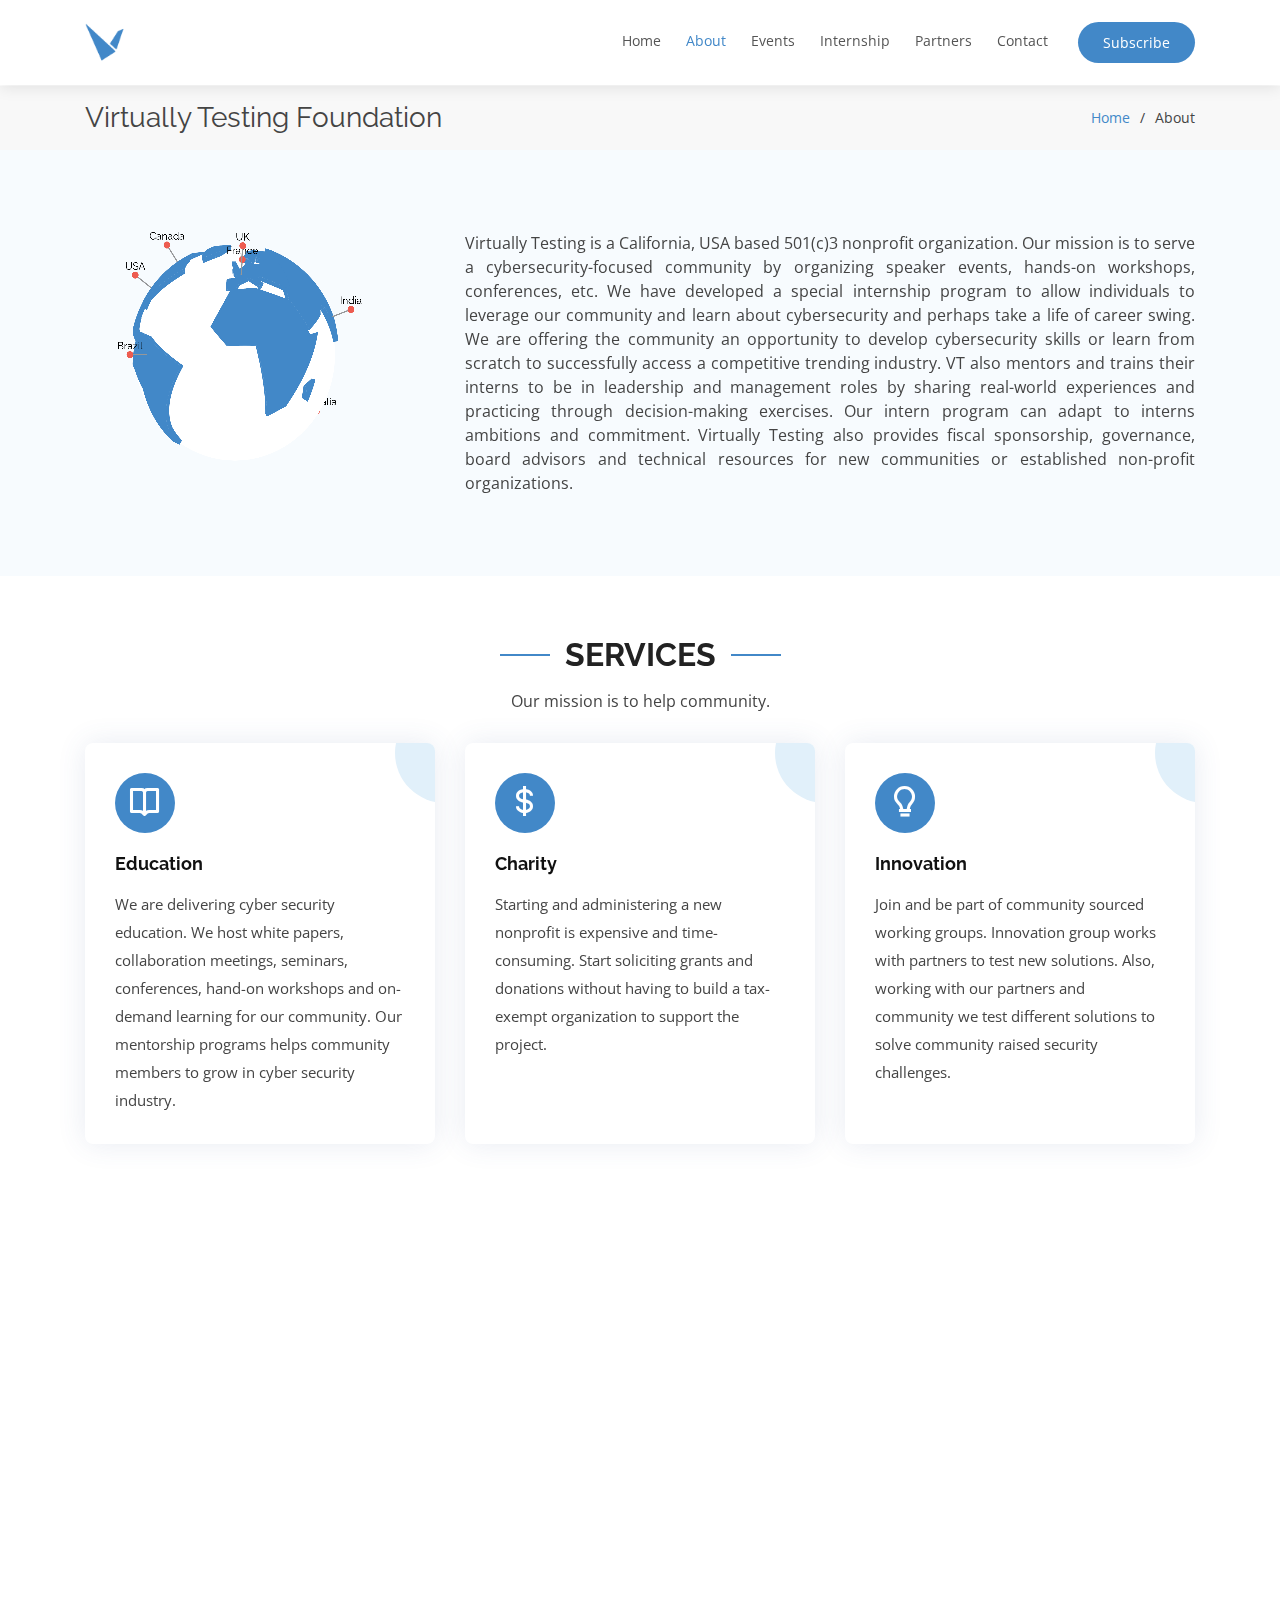
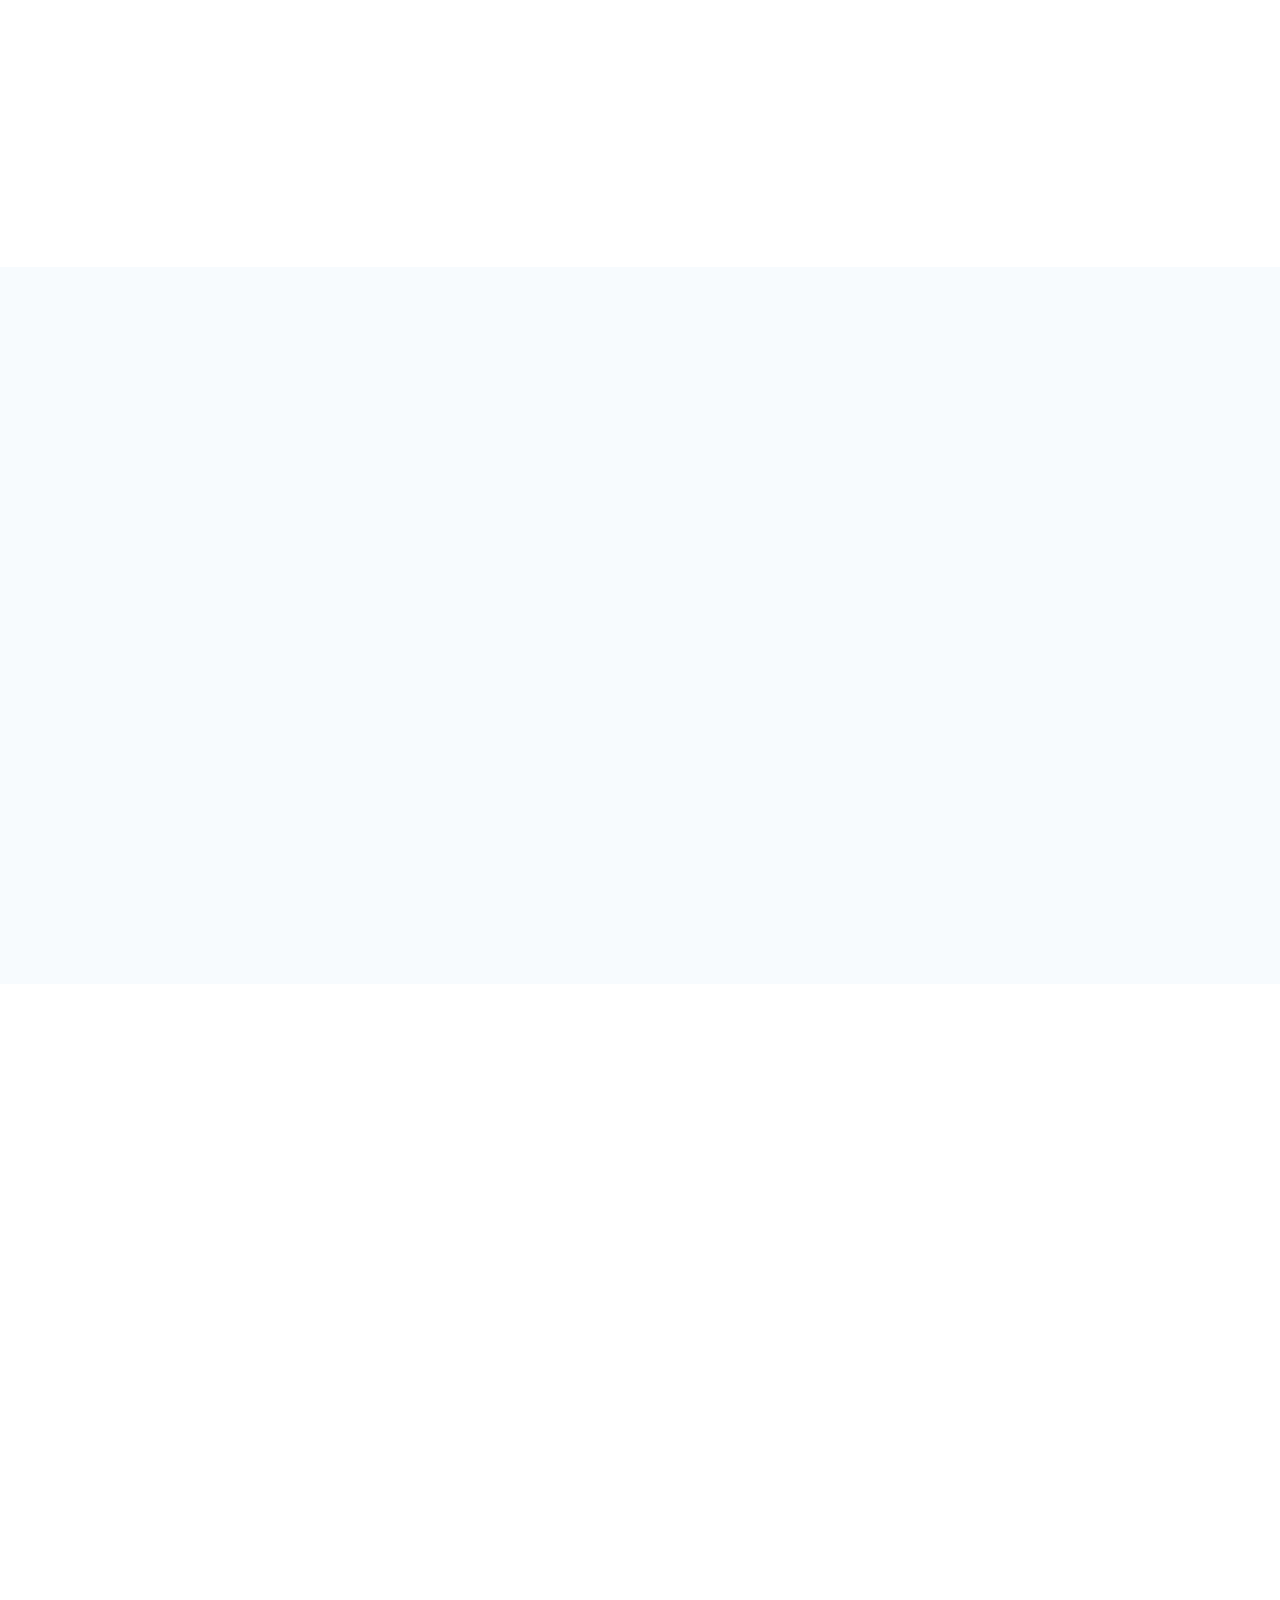
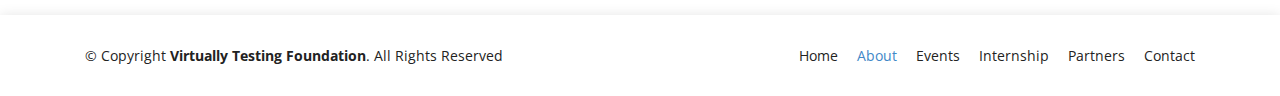
==== about.html @ 59aa44c2 "initial commit" ====
<!DOCTYPE html>
<html lang="en">

<head>
    <meta charset="utf-8" />
    <meta content="width=device-width, initial-scale=1.0" name="viewport" />

    <title>Virtually Testing Foundation | About</title>
    <meta content="" name="description" />
    <meta content="" name="keywords" />

    <!-- Favicons -->
    <link href="assets/img/logo-small.png" rel="icon" />
    <link href="assets/img/apple-touch-icon.png" rel="apple-touch-icon" />

    <!-- Google Fonts -->
    <link
        href="https://fonts.googleapis.com/css?family=Open+Sans:300,300i,400,400i,600,600i,700,700i|Raleway:300,300i,400,400i,500,500i,600,600i,700,700i|Poppins:300,300i,400,400i,500,500i,600,600i,700,700i"
        rel="stylesheet" />

    <!-- Vendor CSS Files -->
    <link href="assets/vendor/bootstrap/css/bootstrap.min.css" rel="stylesheet" />
    <link href="assets/vendor/icofont/icofont.min.css" rel="stylesheet" />
    <link href="assets/vendor/remixicon/remixicon.css" rel="stylesheet" />
    <link href="assets/vendor/boxicons/css/boxicons.min.css" rel="stylesheet" />
    <link href="assets/vendor/owl.carousel/assets/owl.carousel.min.css" rel="stylesheet" />
    <link href="assets/vendor/venobox/venobox.css" rel="stylesheet" />
    <link href="assets/vendor/aos/aos.css" rel="stylesheet" />

    <!-- Template Main CSS File -->
    <link href="assets/css/style.css" rel="stylesheet" />
</head>

<body>
    <div id="page-preloader">
        <div class="wrapper">
            <img src="assets/img/logo-small.png">
        </div>
    </div>
    <!-- ======= Header ======= -->
    <header id="header" class="fixed-top d-flex align-items-center">
        <div class="container d-flex align-items-center">
            <div class="logo mr-auto">
                <h1 class="text-light">
                    <a href="#"><img src="assets/img/logo-small.png" class="img-fluid animated" alt="" /></a>
                </h1>
                <!-- Uncomment below if you prefer to use an image logo -->
                <!-- <a href="index.html"><img src="assets/img/logo.png" alt="" class="img-fluid"></a>-->
            </div>

            <nav class="nav-menu d-none d-lg-block">
                <ul>
                    <li><a href="index.html" style="color: #555555">Home</a></li>
                    <li><a href="#" style="color: #4288c8">About</a></li>
                    <li><a href="events.html">Events</a></li>
                    <li><a href="intern.html">Internship</a></li>
                    <li><a href="partner.html">Partners</a></li>
                    <li><a href="contact.html">Contact</a></li>

                    <li class="donate"><a href="index.html#subs">Subscribe</a></li>
                </ul>
            </nav>
            <!-- .nav-menu -->
        </div>
    </header>
    <!-- End Header -->

    <main id="main">
        <!-- ======= Breadcrumbs ======= -->
        <section id="breadcrumbs" class="breadcrumbs">
            <div class="container">
                <div class="d-flex justify-content-between align-items-center">
                    <h2>Virtually Testing Foundation</h2>
                    <ol>
                        <li><a href="index.html">Home</a></li>
                        <li>About</li>
                    </ol>
                </div>
            </div>
        </section>
        <!-- End Breadcrumbs -->

        <!-- ======= About Us Section ======= -->
        <section id="about" class="about section-bg">
            <div class="container">
                <div class="row content">
                    <div class="col-lg-4 pt-4 pt-lg-0" data-aos="fade-up">
                        <!-- <div id="chartdiv"></div> -->
                        <canvas class="globe" width="1800" height="1700"></canvas>
                        <!-- <img src="assets/img/cal.png" class="w-100"> -->
                    </div>
                    <div class="col-lg-8 pt-4 pt-lg-0 my-auto text-justify" data-aos="fade-up" data-aos-delay="100">
                        <p>
                            Virtually Testing is a California, USA based 501(c)3 nonprofit
                            organization. Our mission is to serve a cybersecurity-focused
                            community by organizing speaker events, hands-on workshops,
                            conferences, etc. We have developed a special internship program
                            to allow individuals to leverage our community and learn about
                            cybersecurity and perhaps take a life of career swing. We are
                            offering the community an opportunity to develop cybersecurity
                            skills or learn from scratch to successfully access a
                            competitive trending industry. VT also mentors and trains their
                            interns to be in leadership and management roles by sharing
                            real-world experiences and practicing through decision-making
                            exercises. Our intern program can adapt to interns ambitions and
                            commitment. Virtually Testing also provides fiscal sponsorship,
                            governance, board advisors and technical resources for new
                            communities or established non-profit organizations.
                        </p>
                    </div>
                </div>
            </div>
        </section>
        <!-- End About Us Section -->
        <!-- ======= Services Section ======= -->
        <section id="services" class="services">
            <div class="container">
                <div class="section-title" data-aos="fade-up">
                    <h2>Services</h2>
                    <p>Our mission is to help community.</p>
                </div>

                <div class="row">
                    <div class="col-md-6 col-lg-4 d-flex align-items-stretch mb-5 mb-lg-0">
                        <div class="icon-box" data-aos="fade-up" data-aos-delay="200">
                            <div class="icon"><i class="bx bx-book-open"></i></div>
                            <h4 class="title"><a href="">Education</a></h4>
                            <p class="description">
                                We are delivering cyber security education. We host white
                                papers, collaboration meetings, seminars, conferences, hand-on
                                workshops and on-demand learning for our community. Our
                                mentorship programs helps community members to grow in cyber
                                security industry.
                            </p>
                        </div>
                    </div>

                    <div class="col-md-6 col-lg-4 d-flex align-items-stretch mb-5 mb-lg-0">
                        <div class="icon-box" data-aos="fade-up" data-aos-delay="200">
                            <div class="icon"><i class="bx bx-dollar"></i></div>
                            <h4 class="title"><a href="">Charity</a></h4>
                            <p class="description">
                                Starting and administering a new nonprofit is expensive and
                                time-consuming. Start soliciting grants and donations without
                                having to build a tax-exempt organization to support the
                                project.
                            </p>
                        </div>
                    </div>

                    <div class="col-md-6 col-lg-4 d-flex align-items-stretch mb-5 mb-lg-0">
                        <div class="icon-box" data-aos="fade-up" data-aos-delay="300">
                            <div class="icon"><i class="bx bx-bulb"></i></div>
                            <h4 class="title"><a href="">Innovation</a></h4>
                            <p class="description">
                                Join and be part of community sourced working groups.
                                Innovation group works with partners to test new solutions.
                                Also, working with our partners and community we test
                                different solutions to solve community raised security
                                challenges.
                            </p>
                        </div>
                    </div>
                </div>
            </div>
        </section>
        <!-- End Services Section -->

        <section id="board" class="about services testimonials">
            <div class="container">
                <div class="section-title" data-aos="fade-up">
                    <h2>ZeekU Learning Series</h2>
                </div>
                <div class="row content" data-aos="fade-up" data-aos-delay="150">
                    <div class="col-md-6 col-lg-5 d-flex align-items-stretch mb-5 mb-lg-0 mx-auto">
                        <div class="testimonial-wrap w-100">
                            <div class="testimonial-item" style="min-height: 50px">
                                <img src="assets/img/team/Fatema Bannat Wala.jpeg" class="testimonial-img"
                                    style="transform: translateY(-20px)" alt="" />
                                <h3>
                                    Fatema Bannat Wala
                                    <a target="_blank"
                                        href="https://www.linkedin.com/in/fatema-bannat-wala-cissp-72bbaa45/"><i
                                            class="icofont-linkedin text-primary"></i></a>
                                </h3>
                                <h4>Zeek Community Leader</h4>
                            </div>
                        </div>
                    </div>
                    <div class="col-md-6 col-lg-8 d-flex align-items-stretch mb-5 mb-lg-0">
                        <div class="icon-box" data-aos="fade-up" data-aos-delay="300">
                            <!-- <div class="icon"><i class="bx bx-brain"></i></div> -->
                            <h4 class="title"><a href="">ZeekU is a hands on Zeek learning initiative by VT.</a></h4>
                            <p class="description">
                                <i class="ri-check-double-line"></i>
                                Learn Zeek NSM, it’s installation, bare minimum
                                configuration and familiarizing with it’s directory
                                structure.<br>
                                <i class="ri-check-double-line"></i>
                                Zeek logs analysis<br>
                                <i class="ri-check-double-line"></i>
                                Learn about Zeek Frameworks<br>
                                <i class="ri-check-double-line"></i>
                                Introduction to Zeek scripting and examples<br>
                                <i class="ri-check-double-line"></i>
                                Zeek Cluster architecture amd hands-on labs<br>
                            </p>
                            <div class="read-more">
                                <a href="https://www.youtube.com/videoseries?list=PLdElDTJaopUPiAjYQxTujGSy7HUs0vOM3&ab"
                                    class="text-white float-right">View <i class="icofont-arrow-right"></i></a>
                            </div>
                        </div>
                    </div>

                    <div class="col-md-6 col-lg-4 d-flex align-items-stretch mb-5 mb-lg-0">
                        <iframe class="rounded" data-aos="fade-left" data-aos-delay="300" width="560"
                            src="https://www.youtube.com/embed/videoseries?list=PLdElDTJaopUPiAjYQxTujGSy7HUs0vOM3&ab"
                            frameborder="0" allow="autoplay; encrypted-media" allowfullscreen></iframe>
                    </div>

                </div>
            </div>
        </section>

        <section id="board" class="testimonials section-bg">
            <div class="container">
                <div class="section-title" data-aos="fade-up">
                    <h2>Board Members</h2>
                </div>
                <div class="row content">
                    <div class="col-md-6 col-lg-4 d-flex align-items-stretch mb-5 mb-lg-0" data-aos="fade-up"
                        data-aos-delay="100">
                        <div class="testimonial-wrap w-100">
                            <div class="testimonial-item" style="min-height: 50px">
                                <img src="assets/img/team/Long Voong.jpeg" class="testimonial-img"
                                    style="transform: translateY(-20px)" alt="" />
                                <h3>
                                    Long Voong
                                    <a target="_blank" href="https://www.linkedin.com/in/longvoong/"><i
                                            class="icofont-linkedin text-primary"></i></a>
                                </h3>
                                <h4>Chapter President</h4>
                            </div>

                        </div>
                    </div>
                    <div class="col-md-6 col-lg-4 d-flex align-items-stretch mb-5 mb-lg-0" data-aos="fade-up"
                        data-aos-delay="150">
                        <div class="testimonial-wrap w-100">
                            <div class="testimonial-item" style="min-height: 50px">
                                <img src="assets/img/team/Abigail Bailey.jpeg" class="testimonial-img"
                                    style="transform: translateY(-20px)" alt="" />
                                <h3>
                                    Abigail Bailey
                                    <a target="_blank" href="https://www.linkedin.com/in/abigail-bailey-154b92b6/"><i
                                            class="icofont-linkedin text-primary"></i></a>
                                </h3>
                                <h4>Director of Operations</h4>
                            </div>
                        </div>
                    </div>
                    <div class="col-md-6 col-lg-4 d-flex align-items-stretch mb-5 mb-lg-0" data-aos="fade-up"
                        data-aos-delay="200">
                        <div class="testimonial-wrap w-100">
                            <div class="testimonial-item" style="min-height: 50px">
                                <img src="assets/img/team/Sonia D. Castro.jpg" class="testimonial-img"
                                    style="transform: translateY(-20px)" alt="" />
                                <h3>
                                    Sonia D. Castro
                                    <a target="_blank" href="https://www.linkedin.com/in/soniadcastro/"><i
                                            class="icofont-linkedin text-primary"></i></a>
                                </h3>
                                <h4>Director of Marketing</h4>
                            </div>
                        </div>
                    </div>
                    <div class="col-md-6 col-lg-4 d-flex align-items-stretch mb-5 mb-lg-0" data-aos="fade-up"
                        data-aos-delay="250">
                        <div class="testimonial-wrap w-100">

                            <div class="testimonial-item" style="min-height: 50px">
                                <img src="assets/img//team/Vandana Verma.jpeg" class="testimonial-img"
                                    style="transform: translateY(-20px)" alt="" />
                                <h3>
                                    Vandana Verma
                                    <a target="_blank" href="https://www.linkedin.com/in/vandana-verma/"><i
                                            class="icofont-linkedin text-primary"></i></a>
                                </h3>
                                <h4>Board Member</h4>
                            </div>

                        </div>
                    </div>
                    <div class="col-md-6 col-lg-4 d-flex align-items-stretch mb-5 mb-lg-0" data-aos="fade-up"
                        data-aos-delay="300">
                        <div class="testimonial-wrap w-100">
                            <div class="testimonial-item" style="min-height: 50px">
                                <img src="assets/img/team/Michael Wylie.png" class="testimonial-img"
                                    style="transform: translateY(-20px)" alt="" />
                                <h3>
                                    Michael Wylie
                                    <a target="_blank" href="https://www.linkedin.com/in/mwylie/"><i
                                            class="icofont-linkedin text-primary"></i></a>
                                </h3>
                                <h4>Board Member</h4>
                            </div>
                        </div>
                    </div>
                    <div class="col-md-6 col-lg-4 d-flex align-items-stretch mb-5 mb-lg-0" data-aos="fade-up"
                        data-aos-delay="350">
                        <div class="testimonial-wrap w-100">
                            <div class="testimonial-item" style="min-height: 50px">
                                <img src="assets/img/team/Jon Helmus.jpg" class="testimonial-img"
                                    style="transform: translateY(-20px)" alt="" />
                                <h3>
                                    Jon Helmus
                                    <a target="_blank" href="https://www.linkedin.com/in/jon-helmus-474146103/"><i
                                            class="icofont-linkedin text-primary"></i></a>
                                </h3>
                                <h4>Board Member</h4>
                            </div>
                        </div>
                    </div>
                    <div class="col-md-6 col-lg-4 d-flex align-items-stretch mb-5 mb-lg-0 mx-auto" data-aos="fade-up"
                        data-aos-delay="400">
                        <div class="testimonial-wrap w-100">
                            <div class="testimonial-item" style="min-height: 50px">
                                <img src="assets/img/team/Victor Monga.png" class="testimonial-img"
                                    style="transform: translateY(-20px)" alt="" />
                                <h3>
                                    Victor Monga
                                    <a target="_blank" href="https://www.linkedin.com/in/victorvirtual/"><i
                                            class="icofont-linkedin text-primary"></i></a>
                                </h3>
                                <h4>Co-Founder</h4>
                            </div>
                        </div>
                    </div>
                </div>
            </div>
        </section>

        <section id="sponsor" class="testimonials">
            <div class="container">
                <div class="section-title" data-aos="fade-up">
                    <h2>Fiscally Sponsored by VT</h2>
                    <p>
                        These are VT supported communities. We offer hassle-free nonprofit
                        status so you focus on your project.
                    </p>
                </div>
                <div class="row content mx-auto">
                    <div class="col-md-6 col-lg-4 d-flex align-items-stretch mb-5 mb-lg-0" data-aos="fade-up"
                        data-aos-delay="100">
                        <a class="rounded mx-auto" href="https://www.linkedin.com/company/virtually-testing"><img
                                src="assets/img/sponsor/hacktify logo.png" style="width: 200px" /></a>
                    </div>
                    <div class="col-md-6 col-lg-4 d-flex align-items-stretch mb-5 mb-lg-0" data-aos="fade-up"
                        data-aos-delay="150">
                        <a class="rounded mx-auto" href="https://csala.org/"><img
                                src="assets/img/sponsor/CSA-LA-SoCal-Chapter-logo.png" style="width: 200px" /></a>
                    </div>
                    <div class="col-md-6 col-lg-4 d-flex align-items-stretch mb-5 mb-lg-0" data-aos="fade-up"
                        data-aos-delay="200">
                        <a class="rounded mx-auto" href="https://www.linkedin.com/company/virtually-testing"><img
                                src="assets/img/sponsor/IMPACT InfoSec Club Logo.png" style="width: 200px" /></a>
                    </div>
                    <div class="col-md-6 col-lg-4 d-flex align-items-stretch mb-5 mb-lg-0 mx-auto" data-aos="fade-up"
                        data-aos-delay="250">
                        <a class="rounded mx-auto" href="https://www.linkedin.com/company/virtually-testing"><img
                                src="assets/img/sponsor/CySec Logo.png" style="width: 200px" /></a>
                    </div>
                </div>

                <div class="text-center" data-aos="fade-up" data-aos-delay="300">
                    <a href="contact.html" class="btn-donate">Apply for a VT Fiscal Sponsorship
                    </a>
                </div>
            </div>
        </section>
    </main>
    <!-- End #main -->

    <!-- ======= Footer ======= -->
    <footer id="footer">
        <div class="container">
            <div class="row d-flex align-items-center">
                <div class="col-lg-6 text-lg-left text-center">
                    <div class="copyright">
                        &copy; Copyright <strong>Virtually Testing Foundation</strong>.
                        All Rights Reserved
                    </div>
                </div>
                <div class="col-lg-6">
                    <nav class="footer-links text-lg-right text-center pt-2 pt-lg-0">
                        <a href="index.html">Home</a>
                        <a href="#" style="color: #4288c8">About</a>
                        <a href="events.html">Events</a>
                        <a href="intern.html">Internship</a>
                        <a href="partner.html">Partners</a>
                        <a href="contact.html">Contact</a>
                    </nav>
                </div>
            </div>
        </div>
    </footer>
    <!-- End Footer -->

    <a href="#" class="back-to-top"><i class="icofont-simple-up"></i></a>

    <!-- Vendor JS Files -->

    <script src="assets/vendor/jquery/jquery.min.js"></script>
    <script src="assets/vendor/bootstrap/js/bootstrap.bundle.min.js"></script>
    <script src="assets/vendor/jquery.easing/jquery.easing.min.js"></script>
    <script src="assets/vendor/php-email-form/validate.js"></script>
    <script src="assets/vendor/waypoints/jquery.waypoints.min.js"></script>
    <script src="assets/vendor/counterup/counterup.min.js"></script>
    <script src="assets/vendor/owl.carousel/owl.carousel.min.js"></script>
    <script src="assets/vendor/isotope-layout/isotope.pkgd.min.js"></script>
    <script src="assets/vendor/venobox/venobox.min.js"></script>
    <script src="assets/vendor/aos/aos.js"></script>
    <script src="https://cdn.amcharts.com/lib/4/core.js"></script>
    <script src="https://cdn.amcharts.com/lib/4/maps.js"></script>
    <script src="https://cdn.amcharts.com/lib/4/geodata/worldLow.js"></script>
    <script src="https://cdn.amcharts.com/lib/4/themes/frozen.js"></script>
    <script src="https://cdn.amcharts.com/lib/4/themes/animated.js"></script>

    <!-- Chart code -->
    <!-- <script>
        am4core.ready(function () {

            // Themes begin
            am4core.useTheme(am4themes_frozen);
            am4core.useTheme(am4themes_animated);
            // Themes end

            var chart = am4core.create("chartdiv", am4maps.MapChart);

            // Set map definition
            chart.geodata = am4geodata_worldLow;

            // Set projection
            chart.projection = new am4maps.projections.Orthographic();
            chart.panBehavior = "rotateLongLat";
            chart.deltaLatitude = -20;
            chart.padding(20, 20, 20, 20);

            // limits vertical rotation
            chart.adapter.add("deltaLatitude", function (delatLatitude) {
                return am4core.math.fitToRange(delatLatitude, -90, 90);
            })

            // Create map polygon series
            var polygonSeries = chart.series.push(new am4maps.MapPolygonSeries());

            // Make map load polygon (like country names) data from GeoJSON
            polygonSeries.useGeodata = true;

            // Configure series
            var polygonTemplate = polygonSeries.mapPolygons.template;
            polygonTemplate.tooltipText = "{name}";
            polygonTemplate.fill = am4core.color("#5faee3");
            polygonTemplate.stroke = am4core.color("#4288c8f");
            polygonTemplate.strokeWidth = 0.5;

            var graticuleSeries = chart.series.push(new am4maps.GraticuleSeries());
            graticuleSeries.mapLines.template.line.stroke = am4core.color("#4288c8f");
            graticuleSeries.mapLines.template.line.strokeOpacity = 0.08;
            graticuleSeries.fitExtent = false;


            chart.backgroundSeries.mapPolygons.template.polygon.fillOpacity = 0.1;
            chart.backgroundSeries.mapPolygons.template.polygon.fill = am4core.color("#ffffff");

            // Create hover state and set alternative fill color
            var hs = polygonTemplate.states.create("hover");
            hs.properties.fill = chart.colors.getIndex(0).brighten(-0.5);

            let animation;
            setTimeout(function () {
                animation = chart.animate({ property: "deltaLongitude", to: 100000 }, 20000000);
            }, 3000)

            chart.seriesContainer.events.on("down", function () {
                if (animation) {
                    animation.stop();
                }
            })

        }); // end am4core.ready()
    </script> -->
    <!-- Template Main JS File -->
    <script>
        const markers = [
            {
                name: "Australia",
                lat: -25,
                long: 131,
            },
            {
                name: "Brazil",
                lat: 0,
                long: -60,
            },
            {
                name: "USA",
                lat: 37,
                long: -95,
            },
            {
                name: "India",
                lat: 20,
                long: 78,
            },
            {
                name: "France",
                lat: 46,
                long: 2,
            },
            {
                name: "Canada",
                lat: 56,
                long: -106,
            },
            {
                name: "UK",
                lat: 55.37,
                long: 3.44,
            },
        ];

        const $ = {
            canvas: null,
            ctx: null,
            vCenter: 820,
            scroll: {
                lat: 0,
                long: 20,
            },
            markers: [],
            timing: {
                speed: 8,
                delta: 0,
                last: 0,
            },
            drag: {
                start: { x: 0, y: 0 },
                force: 0,
                prevX: 0,
                isDragging: false,
            },
            colors: {
                pushPinBase: "#969799",
                pushPin: "#ed5c50",
                land: "#4288c8",
                landShade: "#4288c8",
                ocean: "#ffff",
            },
            complexShapes: {
                // put complex shapes here
            },
        };

        const lerp = (norm, min, max) => {
            return (max - min) * norm + min;
        };

        const norm = (value, min, max) => {
            return (value - min) / (max - min);
        };

        const map = (value, sourceMin, sourceMax, destMin, destMax) => {
            return lerp(
                norm(value, sourceMin, sourceMax),
                destMin,
                destMax
            );
        };

        const dragMove = (e) => {
            if ($.drag.isDragging) {
                let long = $.drag.start.long,
                    clientX = e.targetTouches
                        ? e.targetTouches[0].clientX
                        : e.clientX,
                    change = clientX - $.drag.start.x,
                    prevChange = clientX - $.drag.prevX,
                    canvasWidth = $.canvas.getBoundingClientRect().width;

                long += map(change, 0, canvasWidth, 0, 200);

                while (long < 0) {
                    long += 360;
                }

                if (prevChange > 0 && $.drag.force < 0) {
                    $.drag.force = 0;
                } else if (prevChange < 0 && $.drag.force > 0) {
                    $.drag.force = 0;
                }

                $.drag.force += prevChange * (600 / canvasWidth);
                $.drag.prevX = clientX;
                $.scroll.long = Math.abs(long) % 360;
            }
        };

        const dragStart = (e) => {
            if (e.targetTouches) {
                e.preventDefault();
                $.drag.start = {
                    x: e.targetTouches[0].clientX,
                    y: e.targetTouches[0].clientY,
                    long: $.scroll.long,
                };
            } else {
                $.drag.start = {
                    x: e.clientX,
                    y: e.clientY,
                    long: $.scroll.long,
                };
            }
            $.timing.speed = 0;
            $.drag.isDragging = true;
            $.canvas.classList.add("globe--dragging");
        };

        const dragEnd = (e) => {
            if ($.drag.isDragging) {
                $.timing.speed = map($.drag.force, 0, 220, 0, 40);
                $.drag.isDragging = false;
                $.canvas.classList.remove("globe--dragging");
            }
        };

        const getRadius = (latitude) => {
            let yPart = Math.PI * 2,
                radius = 600,
                frame = map(latitude, 90, -90, 0, 1.65);

            return Math.max(Math.sin(yPart + frame) * radius, 0);
        };

        const latLongSphere = (lat, lon, radius) => {
            let x = 900,
                y = $.vCenter,
                z = 0;

            lon = -lon;
            let phi = (90 - lat) * (Math.PI / 180),
                teta = (lon + 180) * (Math.PI / 180);

            x -= -(radius * Math.sin(phi) * Math.cos(teta));
            y -= radius * Math.cos(phi);
            z = radius * Math.sin(phi) * Math.sin(teta);

            return {
                x,
                y,
                z,
            };
        };

        const drawGlobe = (ctx, color) => {
            ctx.beginPath();
            ctx.arc(900, $.vCenter, 600, 0, 2 * Math.PI);
            ctx.closePath();
            ctx.fillStyle = color;
            ctx.fill();
        };

        const getLandMassPaths = (name, radius, thickness) => {
            let landmassBasic = continents[name],
                landmass = null,
                first = true,
                rotated = false,
                paths = {
                    ground: new Path2D(),
                    top: new Path2D(),
                    sections: [],
                    isVisible: false,
                },
                section = {
                    ground: [],
                    top: [],
                };

            // Complexify
            if ($.complexShapes[name]) {
                landmass = $.complexShapes[name];
            } else {
                landmass = complexify(landmassBasic, 1);
                $.complexShapes[name] = landmass;
            }

            for (let i = 0; i < landmass.length; i++) {
                let point = landmass[0],
                    p = latLongSphere(
                        point.lat + $.scroll.lat,
                        point.long + $.scroll.long,
                        radius
                    );

                if (p.z < 0) {
                    landmass.splice(0, 0, landmass.pop());
                    rotated = true;
                } else {
                    break;
                }
            }

            let drawCurve = false,
                curveStart = null,
                sectionIsVisible = false;

            landmass.forEach((point) => {
                let p = latLongSphere(
                    point.lat + $.scroll.lat,
                    point.long + $.scroll.long,
                    radius
                ),
                    p2 = latLongSphere(
                        point.lat + $.scroll.lat,
                        point.long + $.scroll.long,
                        radius + thickness
                    );

                if (!sectionIsVisible && p.z > -200) {
                    sectionIsVisible = true;
                }

                section.ground.push({
                    x: p.x,
                    y: p.y,
                    z: p.z,
                });
                section.top.push({
                    x: p2.x,
                    y: p2.y,
                    z: p2.z,
                });

                if (point.edge && !first) {
                    if (sectionIsVisible) {
                        paths.sections.push(Object.assign({}, section));
                    }

                    section = {
                        ground: [{ x: p.x, y: p.y, z: p.z }],
                        top: [{ x: p2.x, y: p2.y, z: p2.z }],
                    };

                    sectionIsVisible = false;
                }

                first = false;

                if (p.z > 0) {
                    if (drawCurve) {
                        drawCurve = false;
                        closeCurve(paths.ground, curveStart, p, radius);
                        closeCurve(
                            paths.top,
                            curveStart,
                            p2,
                            radius + thickness
                        );
                    } else {
                        paths.ground.lineTo(p.x, p.y);
                        paths.top.lineTo(p2.x, p2.y);
                        paths.isVisible = true;
                    }
                } else {
                    // draw curve
                    if (!drawCurve) {
                        drawCurve = true;
                        curveStart = {
                            x: p.x,
                            y: p.y,
                            z: p.z,
                        };
                    }
                }
            });

            // if the last point is in a curve
            if (drawCurve) {
                drawCurve = false;
                let point = landmass.slice(-1)[0],
                    p = latLongSphere(
                        point.lat + $.scroll.lat,
                        point.long + $.scroll.long,
                        radius
                    ),
                    p2 = latLongSphere(
                        point.lat + $.scroll.lat,
                        point.long + $.scroll.long,
                        radius + thickness
                    );

                closeCurve(paths.ground, curveStart, p, radius);
                closeCurve(paths.top, curveStart, p2, radius + thickness);
            }

            let p = latLongSphere(
                landmass[0].lat + $.scroll.lat,
                landmass[0].long + $.scroll.long,
                radius
            ),
                p2 = latLongSphere(
                    landmass[0].lat + $.scroll.lat,
                    landmass[0].long + $.scroll.long,
                    radius + thickness
                );

            section.ground.push({
                x: p.x,
                y: p.y,
                z: p.z,
            });
            section.top.push({
                x: p2.x,
                y: p2.y,
                z: p2.z,
            });

            if (section) {
                paths.sections.push(Object.assign({}, section));
            }

            return paths;
        };

        const closeCurve = (path, curveStart, p, radius) => {
            // draw curve from curveStart på p
            let a1 = getAngle({ x: 900, y: $.vCenter }, curveStart),
                a2 = getAngle({ x: 900, y: $.vCenter }, p),
                compare = a1 - a2,
                startAngle = a1 * (Math.PI / 180),
                endAngle = a2 * (Math.PI / 180);

            path.arc(
                900,
                $.vCenter,
                radius,
                startAngle,
                endAngle,
                compare > 0 && compare < 180
            );
        };

        const getCirclePoint = (angle, radius) => {
            let radian = (angle / 180) * Math.PI;

            return {
                x: radius * Math.cos(radian) + 900,
                y: radius * Math.sin(radian) + 800,
            };
        };

        const getAngle = (p1, p2) => {
            let dy = p2.y - p1.y,
                dx = p2.x - p1.x,
                theta = Math.atan2(dy, dx);
            theta *= 180 / Math.PI;
            return theta;
        };

        const complexify = (landmass, level) => {
            let complex = [];

            for (let i = 0; i < landmass.length - 1; i++) {
                let p1 = landmass[i],
                    p2 = landmass[i + 1],
                    steps = Math.floor(distanceBetween(p1, p2) / level);

                p1.edge = true;
                complex.push(p1);

                if (steps > 0) {
                    let s = Math.floor(100 / steps);

                    for (let i = 1; i <= steps; i++) {
                        let percentage = i * s;

                        if (percentage <= 100) {
                            let p = {
                                lat: map(percentage, 0, 100, p1.lat, p2.lat),
                                long: map(percentage, 0, 100, p1.long, p2.long),
                            };

                            complex.push(p);
                        }
                    }
                }
            }

            let last = landmass.pop();
            last.edge = true;
            complex.push(last);

            return complex;
        };

        const distanceBetween = (p1, p2) => {
            let a = p1.long - p2.long,
                b = p1.lat - p2.lat;

            return Math.hypot(a, b);
        };

        const continents = {
            africa: [
                { lat: 35.7, long: -5.8 },
                { lat: 37.1, long: 10.9 },
                { lat: 30, long: 32.2 },
                { lat: 10.6, long: 44 },
                { lat: 11.8, long: 51 },
                { lat: -27.6, long: 30.5 },
                { lat: -33.8, long: 18.6 },
                { lat: 4.7, long: 9.2 },
                { lat: 4.9, long: -7.7 },
                { lat: 14.6, long: -16.8 },
                { lat: 35.7, long: -5.8 },
            ],
            australia: [
                { lat: -22, long: 114 },
                { lat: -19, long: 121 },
                { lat: -12, long: 130 },
                { lat: -12, long: 136 },
                { lat: -24, long: 153 },
                { lat: -37, long: 150 },
                { lat: -37, long: 140 },
                { lat: -30, long: 131 },
                { lat: -34, long: 115 },
                { lat: -22, long: 114 },
            ],
            southamerica: [
                { lat: 12, long: -73 },
                { lat: 10, long: -61 },
                { lat: -6, long: -34 },
                { lat: -43, long: -62 },
                { lat: -54, long: -67 },
                { lat: -51, long: -74 },
                { lat: -18, long: -70 },
                { lat: -8, long: -77 },
                { lat: -5, long: -81 },
                { lat: 12, long: -73 },
            ],
            northamerica: [
                { lat: 10, long: -72 },
                { lat: 7, long: -75 },
                { lat: 19, long: -104 },
                { lat: 36, long: -121 },
                { lat: 59, long: -140 },
                { lat: 54, long: -167 },
                { lat: 70, long: -163 },
                { lat: 68, long: -137 },
                { lat: 65, long: -88 },
                { lat: 57, long: -92 },
                { lat: 54, long: -80 },
                { lat: 62, long: -75 },
                { lat: 50, long: -54 },
                { lat: 31, long: -80 },
                { lat: 25, long: -79 },
                { lat: 26, long: -81 },
                { lat: 29, long: -84 },
                { lat: 28, long: -96 },
                { lat: 19, long: -95 },
                { lat: 20, long: -87 },
                { lat: 14, long: -83 },
                { lat: 10, long: -72 },
            ],
            greenland: [
                { lat: 78, long: -68 },
                { lat: 81, long: -18 },
                { lat: 69, long: -25 },
                { lat: 60, long: -42 },
                { lat: 67, long: -52 },
                { lat: 78, long: -68 },
            ],
            japan: [
                { lat: 45, long: 141 },
                { lat: 43, long: 146 },
                { lat: 35, long: 140 },
                { lat: 31, long: 131 },
                { lat: 34, long: 129 },
                { lat: 36, long: 136 },
                { lat: 39, long: 140 },
                { lat: 45, long: 141 },
            ],
            indonesia: [
                { lat: 7, long: 117 },
                { lat: 5, long: 119 },
                { lat: 0, long: 118 },
                { lat: -4, long: 115 },
                { lat: -3, long: 111 },
                { lat: 2, long: 108 },
                { lat: 7, long: 117 },
            ],
            papua: [
                { lat: -1, long: 132 },
                { lat: -3, long: 142 },
                { lat: -10, long: 146 },
                { lat: -7, long: 140 },
                { lat: -6, long: 134 },
                { lat: -1, long: 132 },
            ],
            nz: [
                { lat: -35, long: 174 },
                { lat: -38, long: 178 },
                { lat: -46, long: 169 },
                { lat: -45, long: 165 },
                { lat: -38, long: 175 },
                { lat: -35, long: 174 },
            ],
            asia: [
                { lat: 64, long: 37 },
                { lat: 73, long: 80 },
                { lat: 66, long: 98 },
                { lat: 69, long: 175 },
                { lat: 60, long: 163 },
                { lat: 38, long: 118 },
                { lat: 28, long: 119 },
                { lat: 23, long: 108 },
                { lat: 12, long: 109 },
                { lat: 9, long: 102 },
                { lat: 23, long: 88 },
                { lat: 16, long: 82 },
                { lat: 7, long: 79 },
                { lat: 25, long: 68 },
                { lat: 27, long: 62 },
                { lat: 21, long: 58 },
                { lat: 13, long: 44 },
                { lat: 30, long: 33.5 },
                { lat: 64, long: 37 },
            ],
            europe: [
                { lat: 37, long: -9 },
                { lat: 43, long: -9 },
                { lat: 44, long: 0 },
                { lat: 48, long: -4 },
                { lat: 53, long: 5 },
                { lat: 56, long: 8 },
                { lat: 54, long: 11 },
                { lat: 55, long: 21 },
                { lat: 59, long: 30 },
                { lat: 60, long: 23 },
                { lat: 61, long: 22 },
                { lat: 65, long: 26 },
                { lat: 65, long: 22 },
                { lat: 60, long: 17 },
                { lat: 59, long: 19 },
                { lat: 56, long: 16 },
                { lat: 56, long: 13 },
                { lat: 60, long: 11 },
                { lat: 60, long: 5 },
                { lat: 69, long: 15 },
                { lat: 70, long: 28 },
                { lat: 68, long: 48 },
                { lat: 36, long: 38 },
                { lat: 45, long: 16 },
                { lat: 45, long: 12 },
                { lat: 40, long: 18 },
                { lat: 37, long: 15 },
                { lat: 40, long: 14 },
                { lat: 44, long: 8 },
                { lat: 41, long: 1 },
                { lat: 37, long: -2 },
                { lat: 37, long: -8 },
                { lat: 37, long: -9 },
            ],
            britain: [
                { lat: 50, long: -5 },
                { lat: 54, long: -3 },
                { lat: 57, long: -6 },
                { lat: 57, long: -2 },
                { lat: 51, long: 1 },
                { lat: 50, long: -5 },
            ],
            madagaskar: [
                { lat: -13, long: 49 },
                { lat: -17, long: 43 },
                { lat: -24, long: 44 },
                { lat: -25, long: 47 },
                { lat: -13, long: 49 },
            ],
        };

        const updateState = (delta) => {
            $.drag.force *= 0.8;

            if ($.timing.speed) {
                $.scroll.long += Math.round =
                    ($.timing.speed / 100) * delta;

                if ($.scroll.long > 360) {
                    $.scroll.long = $.scroll.long % 360;
                } else if ($.scroll.long < 0) {
                    $.scroll.long += 360;
                }
            }
        };

        const animateLoop = (time) => {
            $.timing.delta = Math.abs($.timing.last - time);
            $.timing.last = time;

            updateState($.timing.delta);

            // clear
            $.ctx.fillStyle = "#f7fbfe";
            $.ctx.fillRect(0, 0, 1800, 1600);

            drawMarkers($.ctx, $.markers, false);

            let continentNames = [
                "southamerica",
                "northamerica",
                "greenland",
                "japan",
                "africa",
                "australia",
                "asia",
                "indonesia",
                "europe",
                "britain",
                "madagaskar",
                "papua",
                "nz",
            ];
            let landPaths = [],
                se = [];

            continentNames.forEach((name) => {
                let paths = getLandMassPaths(name, 600, 30);

                if (paths) {
                    $.ctx.fillStyle = $.colors.landShade;

                    paths.sections.forEach((section) => {
                        se.push(section);
                        drawSection($.ctx, section, true);
                    });

                    if (paths.isVisible) {
                        landPaths.push(paths.top);
                    }
                }
            });

            drawGlobe($.ctx, $.colors.ocean);

            $.ctx.fillStyle = $.colors.landShade;
            se.forEach((section) => {
                drawSection($.ctx, section, false);
            });

            landPaths.forEach((path) => {
                $.ctx.fillStyle = $.colors.land;
                $.ctx.fill(path);
            });

            drawMarkers($.ctx, $.markers, true);

            requestAnimationFrame(animateLoop);
        };

        const drawSection = (ctx, section, drawBackside) => {
            let hasStarted = false,
                limit = -25;

            section.ground.forEach((p) => {
                if (
                    (drawBackside && p.z < 0) ||
                    (!drawBackside && p.z >= limit)
                ) {
                    if (!hasStarted) {
                        ctx.beginPath();
                        hasStarted = true;
                    }

                    ctx.lineTo(p.x, p.y);
                }
            });

            section.top = drawBackside
                ? section.top.reverse()
                : section.top;

            section.top.forEach((p) => {
                if (
                    (drawBackside && p.z < 0) ||
                    (!drawBackside && p.z >= limit)
                ) {
                    ctx.lineTo(p.x, p.y);
                }
            });

            if (hasStarted) {
                ctx.closePath();
                ctx.fill();
            }
        };

        const drawMarkers = (ctx, markers, drawFront) => {
            for (const marker of markers) {
                let ground = latLongSphere(
                    marker.lat + $.scroll.lat,
                    marker.long + $.scroll.long,
                    630
                ),
                    needleTop = latLongSphere(
                        marker.lat + $.scroll.lat,
                        marker.long + $.scroll.long,
                        730
                    ),
                    pinTop = latLongSphere(
                        marker.lat + $.scroll.lat,
                        marker.long + $.scroll.long,
                        750
                    );

                if (ground.z >= 0 && drawFront) {
                    drawMapPushPinBase(
                        ctx,
                        ground,
                        needleTop,
                        $.colors.pushPinBase
                    );
                    drawMapPushPin(ctx, pinTop, $.colors.pushPin);
                    drawMarkerText(ctx, marker.name, pinTop);
                } else if (!drawFront) {
                    drawMapPushPin(ctx, pinTop, $.colors.pushPin);
                    drawMapPushPinBase(
                        ctx,
                        ground,
                        needleTop,
                        $.colors.pushPinBase
                    );
                    drawMarkerText(ctx, marker.name, pinTop);
                }
            }
        };

        const drawMarkerText = (ctx, text, pos) => {
            ctx.font = "60px 'Raleway', sans-serif";
            ctx.fillStyle = "black";

            let metrics = ctx.measureText(text);

            ctx.fillText(text, pos.x - metrics.width / 2, pos.y - 30);
        };

        const drawMapPushPinBase = (ctx, basePos, topPos, color) => {
            ctx.strokeStyle = color;
            ctx.lineWidth = 7;
            ctx.beginPath();
            ctx.moveTo(basePos.x, basePos.y);
            ctx.lineTo(topPos.x, topPos.y);
            ctx.stroke();
        };

        const drawMapPushPin = (ctx, pos, color) => {
            ctx.fillStyle = color;
            ctx.beginPath();
            ctx.arc(pos.x, pos.y, 20, 0, 2 * Math.PI);
            ctx.fill();
        };

        const init = (markers) => {
            $.markers = markers;
            $.canvas = document.querySelector(".globe");
            $.ctx = $.canvas.getContext("2d");

            $.canvas.addEventListener("touchstart", dragStart, false);
            $.canvas.addEventListener("mousedown", dragStart, false);
            $.canvas.addEventListener("touchend", dragEnd, false);
            $.canvas.addEventListener("mouseup", dragEnd, false);
            $.canvas.addEventListener("touchmove", dragMove, false);
            $.canvas.addEventListener("mousemove", dragMove, false);
            $.canvas.addEventListener("mouseleave", dragEnd, false);

            requestAnimationFrame(animateLoop);
        };

        init(markers);
    </script>
    <script src="assets/js/main.js"></script>
</body>

</html>
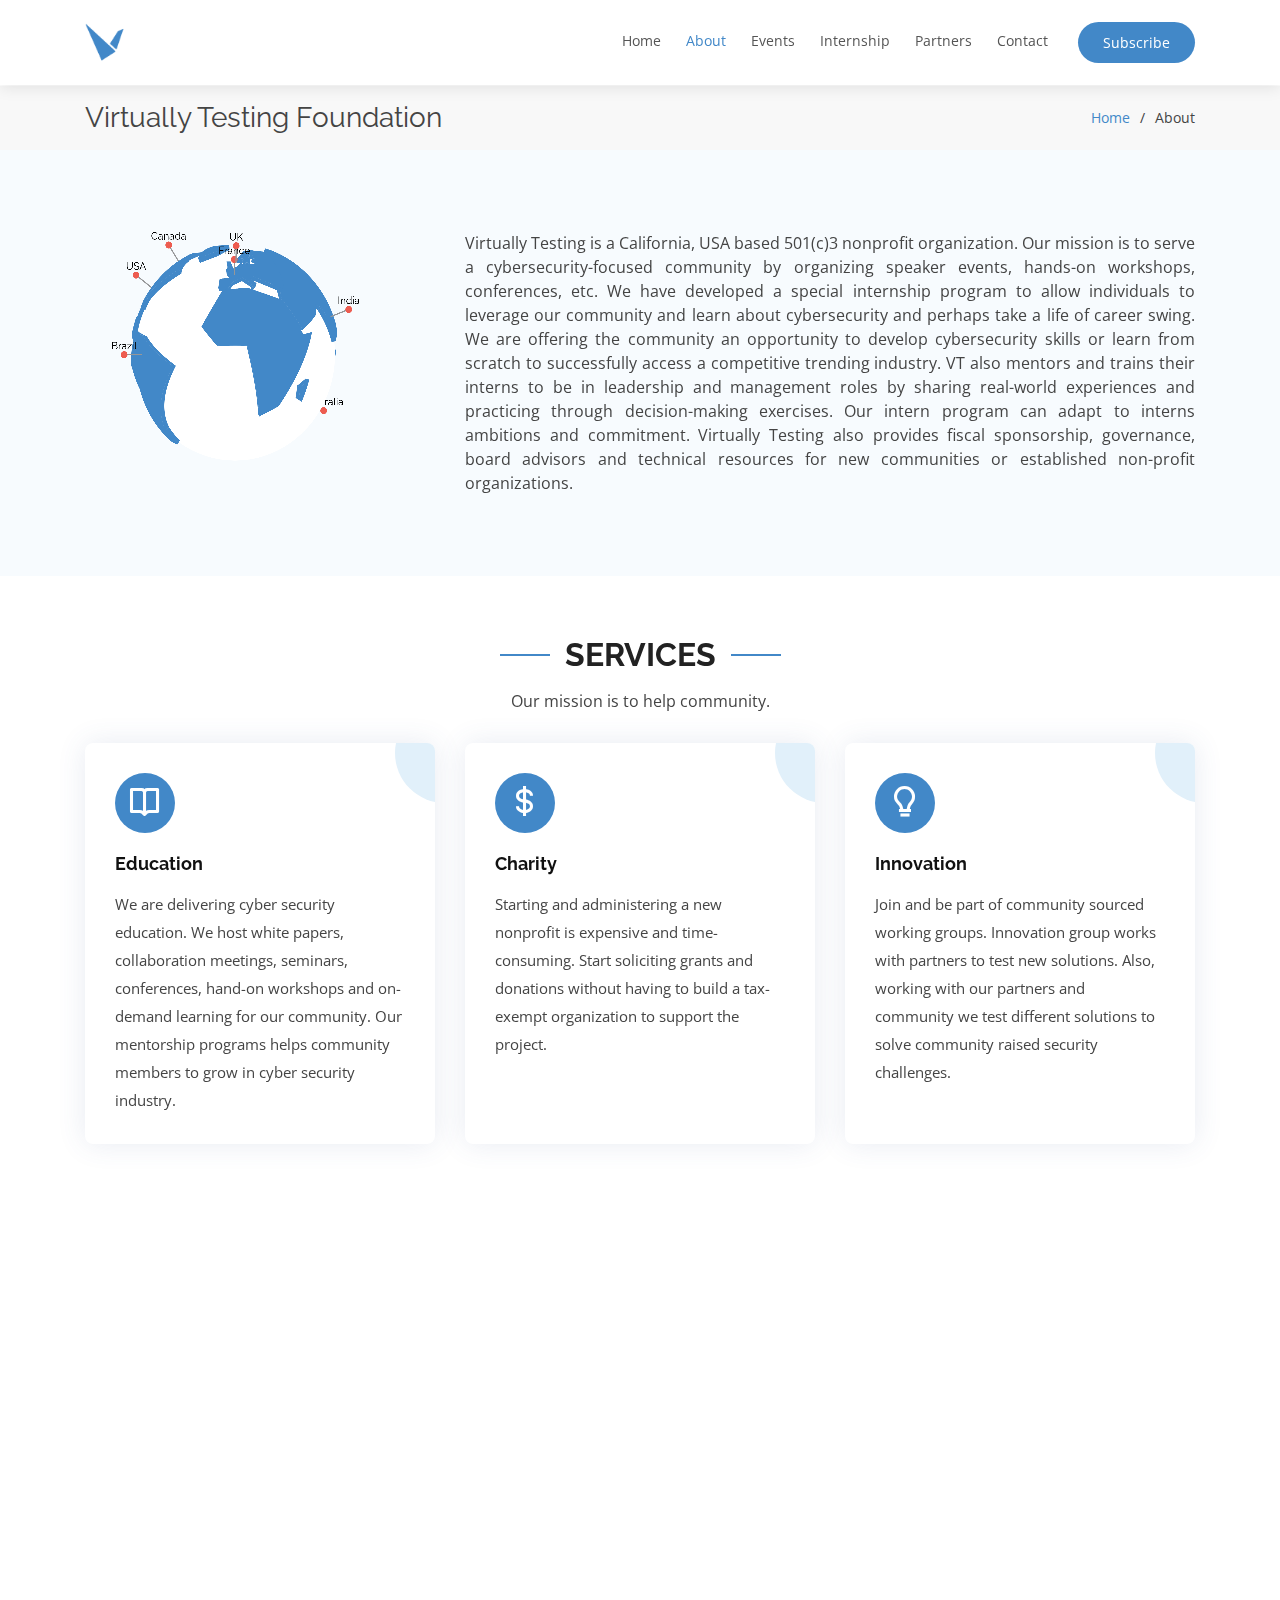
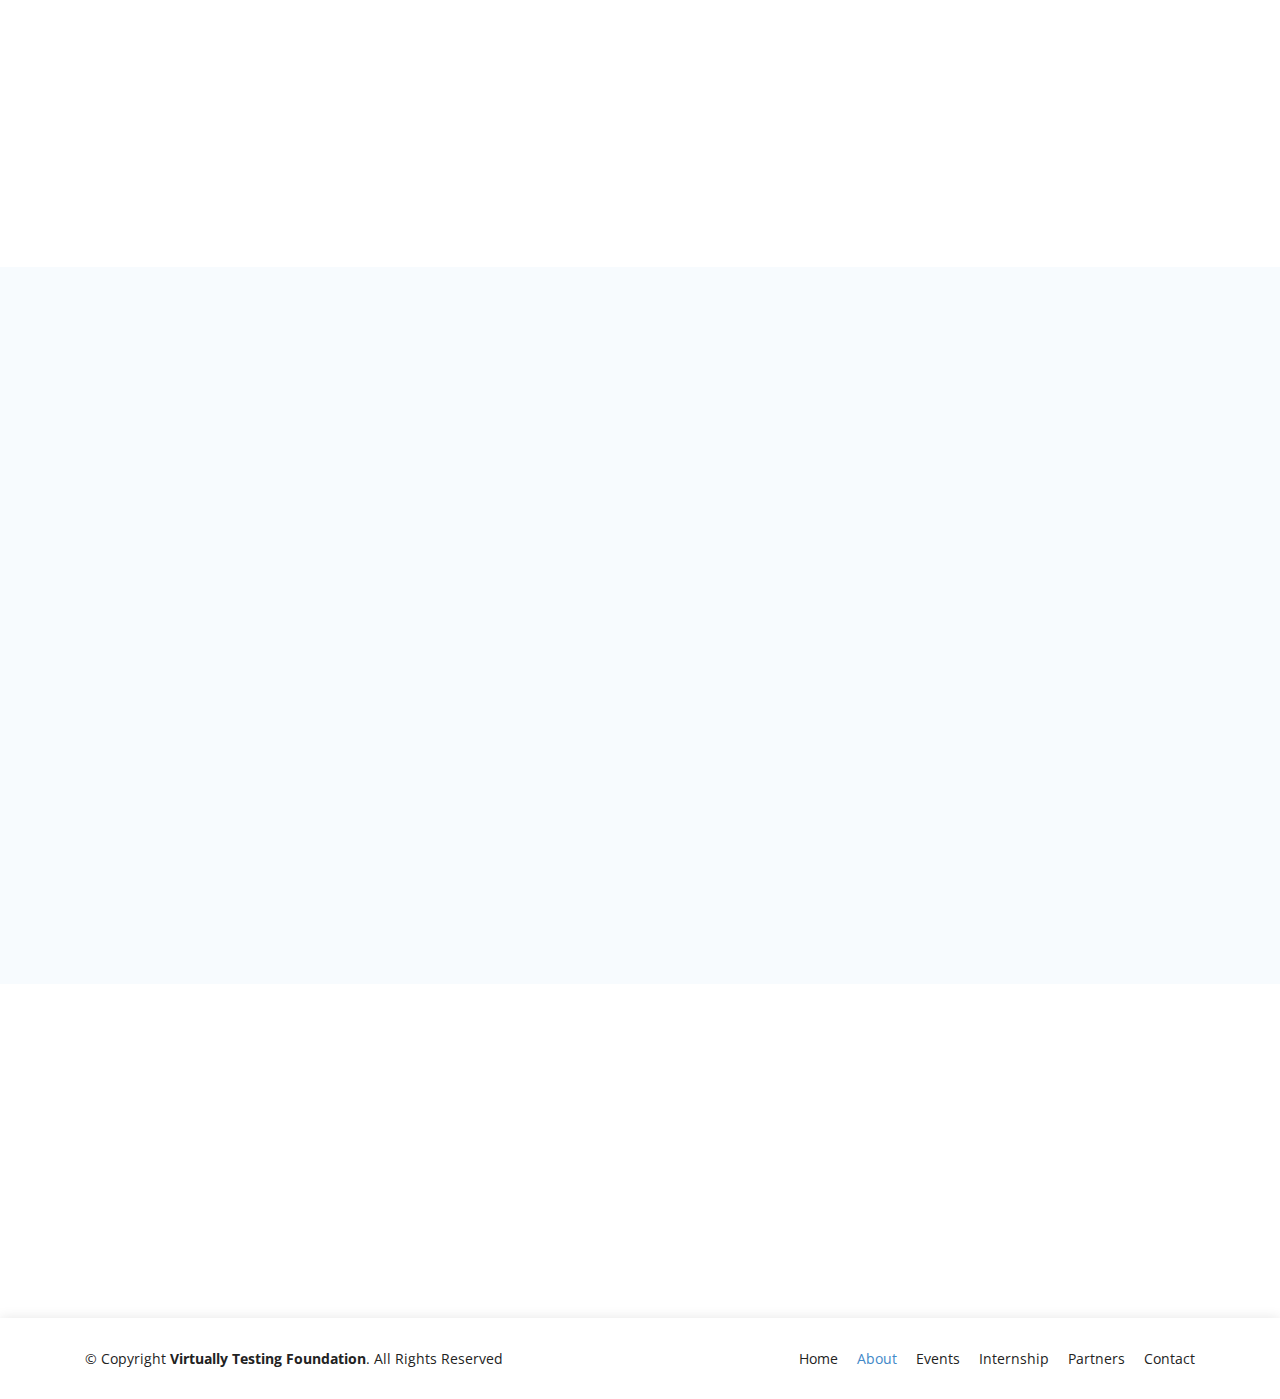
==== commit 7caca3a3: "initial commit" ====
--- a/about.html
+++ b/about.html
@@ -362,13 +362,13 @@
                     </div>
                     <div class="col-md-6 col-lg-4 d-flex align-items-stretch mb-5 mb-lg-0" data-aos="fade-up"
                         data-aos-delay="200">
-                        <a class="rounded mx-auto" href="https://www.linkedin.com/company/virtually-testing"><img
-                                src="assets/img/sponsor/IMPACT InfoSec Club Logo.png" style="width: 200px" /></a>
+                        <!-- <a class="rounded mx-auto" href="https://www.linkedin.com/company/virtually-testing"><img
+                                src="assets/img/sponsor/IMPACT InfoSec Club Logo.png" style="width: 200px" /></a> -->
                     </div>
                     <div class="col-md-6 col-lg-4 d-flex align-items-stretch mb-5 mb-lg-0 mx-auto" data-aos="fade-up"
                         data-aos-delay="250">
-                        <a class="rounded mx-auto" href="https://www.linkedin.com/company/virtually-testing"><img
-                                src="assets/img/sponsor/CySec Logo.png" style="width: 200px" /></a>
+                        <!--<a class="rounded mx-auto" href="https://www.linkedin.com/company/virtually-testing"><img
+                                src="assets/img/sponsor/CySec Logo.png" style="width: 200px" /></a>-->
                     </div>
                 </div>
 
